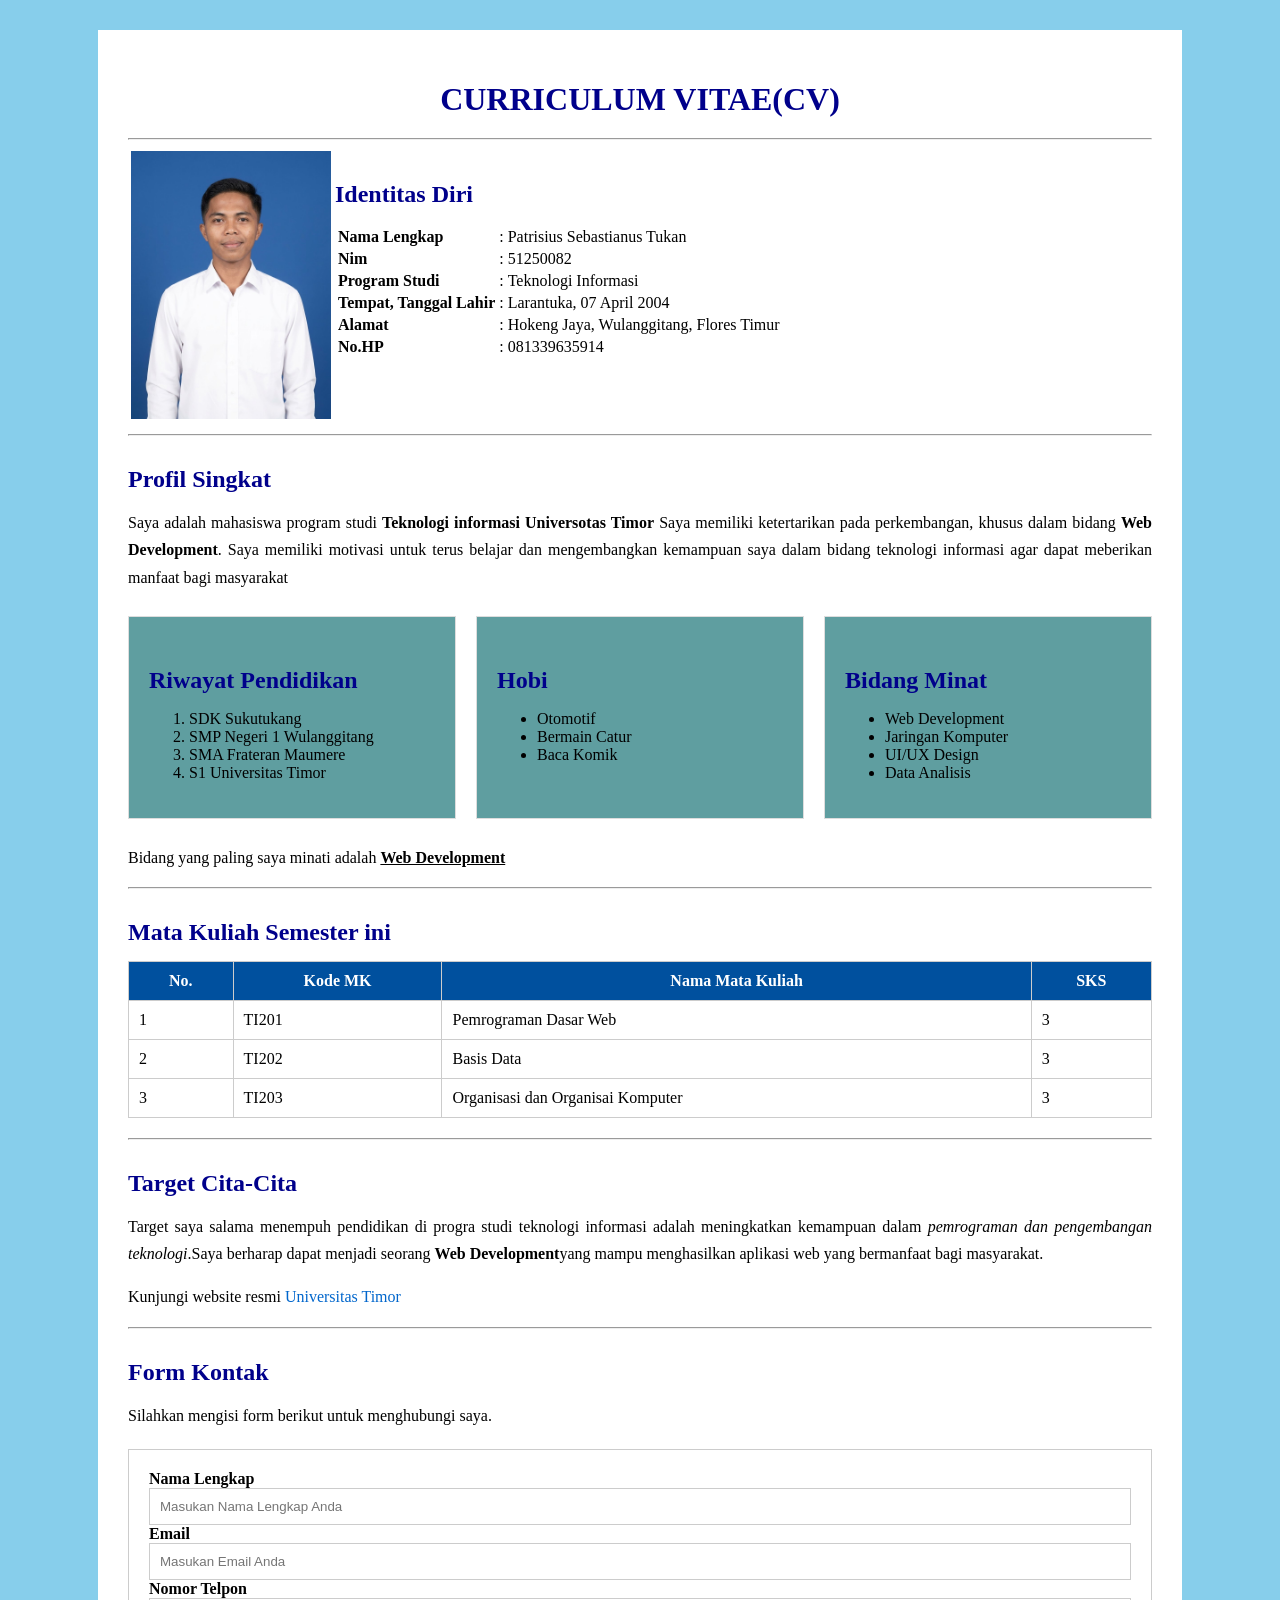
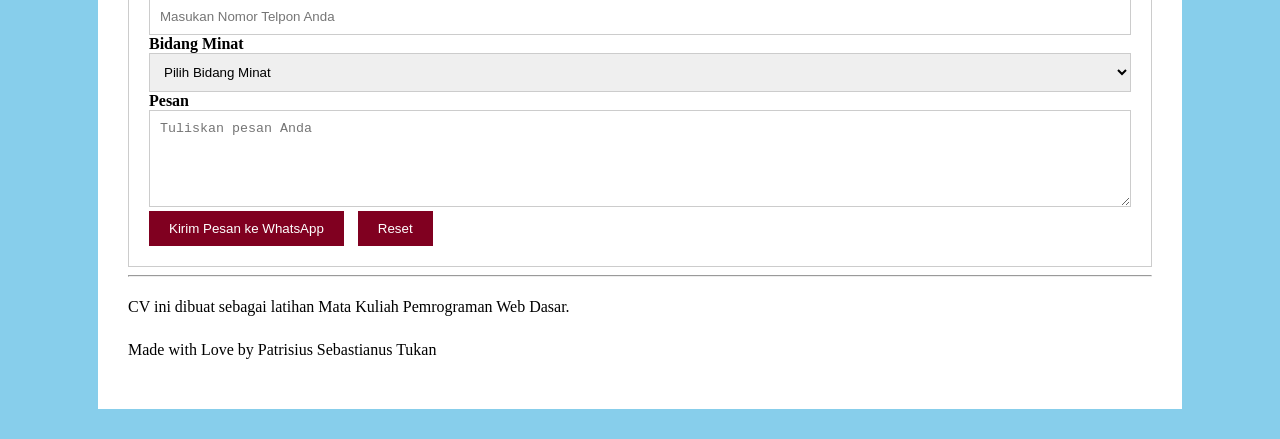
==== latihan2e/index.html @ c9f2b4ee "Rename latih2eja.html to index.html" ====
<!DOCTYPE html>
<html lang="en">
<head>
	<meta charset="UTF-8">
	<meta name="viewport" content="width=device-width, initial-scale=1.0">
	<title>Curriculum Vitae (CV)</title>
	<link rel="stylesheet" href="../style.css">
</head>
<body>
	<div class="container">

	<h1>CURRICULUM VITAE(CV)</h1><hr>
	<table class="Identitas">
		<tr>
			<!-- Kolom Foto -->
		<td class="Kolom-Foto"> 
			<img src="../image/profil.jpeg" alt="Foto Profil" width="200px">
		</td>
		<!-- Kolom Identitas -->
		<td style="vertical-align: top;">
			<h2>Identitas Diri</h2>
			<table>
				<tr></tr>
		<td><strong>Nama Lengkap</strong></td>
		<td>:</td>
		<td>Patrisius Sebastianus Tukan</td>
	</tr>
	<tr>
		<td><strong>Nim</strong></td>
		<td>:</td>
		<td>51250082</td>
	</tr>
	<tr>
		<td><strong>Program Studi</strong></td>
		<td>:</td>
		<td>Teknologi Informasi</td>
	</tr>
	<tr>
		<td><strong>Tempat, Tanggal Lahir</strong></td>
		<td>:</td>
		<td>Larantuka, 07 April 2004</td>
	</tr>
	<tr>
		<td><strong>Alamat</strong></td>
		<td>:</td>
		<td>Hokeng Jaya, Wulanggitang, Flores Timur</td>
	</tr>
	<tr>
		<td><strong>No.HP</strong></td>
		<td>:</td>
		<td>081339635914</td>
	</tr>
</table>
</td>
</tr>
</table>

<hr>
<h2>Profil Singkat</h2>
<p>Saya adalah mahasiswa program studi <strong> Teknologi informasi Universotas Timor</strong>
Saya memiliki ketertarikan pada perkembangan, khusus dalam bidang <strong>Web Development</strong>. Saya memiliki motivasi untuk terus belajar dan mengembangkan kemampuan saya dalam bidang teknologi informasi agar dapat meberikan manfaat bagi masyarakat</p>

<div class="grid-informasi">
	<!-- ==========RIWAYAT PENDIDIKAN========= -->
	<div class="card">
<h2>Riwayat Pendidikan</h2>
    <ol>
                <li>SDK Sukutukang</li>
                <li>SMP Negeri 1 Wulanggitang</li>
                <li>SMA Frateran Maumere</li>
                <li>S1 Universitas Timor</li>
    </ol>
    </div>
    <!-- ==========HOBI========= -->
   <div class="card">
<h2>Hobi</h2>
<ul>
 <li>Otomotif</li>
 <li>Bermain Catur</li>
 <li>Baca Komik</li>
</ul>
</div>
<!-- ===========BIDANG MINAT=========== -->
	<div class="card">
<h2>Bidang Minat</h2>
<ul>
	<li>Web Development</li>
	<li>Jaringan Komputer</li>
	<li>UI/UX Design</li>
	<li>Data Analisis</li>
</ul>
</div>
</div>
<p> Bidang yang paling saya minati adalah <strong><u>Web Development</u></strong>
</p>
<hr>
<h2>Mata Kuliah Semester ini</h2>
<table class ="tabel-matakuliah">
	<tr>
		<th>No.</th>
		<th>Kode MK</th>
		<th>Nama Mata Kuliah</th>
		<th>SKS</th>
	</tr>
	<tr>
		<td>1</td>
		<td>TI201</td>
		<td>Pemrograman Dasar Web</td>
		<td>3</td>
	</tr>
	<tr>
		<td>2</td>
		<td>TI202</td>
		<td>Basis Data</td>
		<td>3</td>
	</tr>
	<tr>
		<td>3</td>
		<td>TI203</td>
		<td>Organisasi dan Organisai Komputer</td>
		<td>3</td>
	</tr>
</table>
<hr>
<h2>Target Cita-Cita</h2>
<p>Target saya salama menempuh pendidikan di progra studi teknologi informasi adalah meningkatkan kemampuan dalam <em>pemrograman dan pengembangan teknologi</em>.Saya berharap dapat menjadi seorang <strong>Web Development</strong>yang mampu menghasilkan aplikasi web yang bermanfaat bagi masyarakat.
</p>
<p>Kunjungi website resmi <a href="https://unimor.ac.id" target="_blank">Universitas Timor </a>
</p>
<hr>
<h2><strong>Form Kontak</strong></h2>
<p>Silahkan mengisi form berikut untuk menghubungi saya.</p>
<form id="formkontak">
	<div>
		<label for="nama">Nama Lengkap</label>
		<input type="text" id="Nama" name="nama"
		placeholder="Masukan Nama Lengkap Anda">
	</div>
	<div>
		<label for="email">Email</label>
		<input type="text" id="Email" name="email"
		placeholder="Masukan Email Anda">
	</div>
	<div>
		<label for="nama">Nomor Telpon</label>
		<input type="number" id="No.hp" name="no.hp"
		placeholder="Masukan Nomor Telpon Anda">
	</div>
	<div>
		<label for="minat">Bidang Minat</label>
		
		<select name="minat" id="minat">
			<option value="">Pilih Bidang Minat</option>
			<option value="web">Web Development</option>
			<option value="uiux">UI/UX design</option>
			<option value="ai">Artificial Intelligent</option>
			<option value="data">Data Analisis</option>
		</select>
	</div>
	<div>
		<label for="pesan">Pesan</label>
		<textarea name="pesan" id="pesan" rows="5" placeholder="Tuliskan pesan Anda"></textarea>
	</div>
	<button type="submit">Kirim Pesan ke WhatsApp</button>
	<button type="reset">Reset</button>
</form>
<hr>
<p>CV ini dibuat sebagai latihan Mata Kuliah Pemrograman Web Dasar.</p>
<p>Made with Love by Patrisius Sebastianus Tukan</p>

	</div>
 <script src="../formkontak.js"></script>
</body>

</html>
---- style.css ----
body {
	background-color: skyblue;
	font-family: Times New Roman;
	color: 000000;
	margin: 0;
	padding: 0;
}


.container{
	width: 80%;
	margin: 30px auto;
	padding: 30px;
	background-color: white;
}
	

h1{
	color: darkblue;
	text-align: center;
	margin-bottom: 20px;
}

h2{
	color: darkblue;
	margin-top: 30px;
	margin-bottom: 15px;	
}

p {
	font-size: 16px;
	line-height: 1.7;
	text-align: justify;

}

.identitas{
	width: 100px;
}

.kolom-foto{
	vertical-align: top;
	padding-right: 30px;
	
}
.kolom-identitas{
	vertical-align: padding-right;
}
.foto-profil{
	width: 142px;
	border: 3px solid #00509e;
	padding: 5px;

}
.data-identitas td{
	padding: 5px;

}

ul,
ol{
	list-style: 1.8;
}
.tabel-matakuliah{
	width: 100%;
	border-collapse: collapse;
	margin-top: 15px;
	margin-bottom: 20px;

}

.tabel-matakuliah th{
	background-color: #00509e;
	color: white;
	padding: 10px;
	border: 1px solid #cccccc;

}

.tabel-matakuliah td{
	padding: 10px;
	border: 1px solid #cccccc;
}
a{
	color: #0066cc;
	text-decoration: none;
}
a:hover{
	color: red;
	text-decoration: underline;
}
form{
	background-attachment: #f1f5f9;
	padding: 20px;
	margin-top: 20px;
	border: 1px solid #cccccc;

}
form-group{
	margin-bottom: 15px;
}
label{
	display: black;
	font-weight: bold;
	margin-bottom: 5px;

}
input,
select,
textarea{
	width: 100%;
	padding: 10px;
	border: 1px solid #cccccc;
	box-sizing: border-box;
}
textarea{
	resize: vertical;

}
button{
	background-color: #800020;
	color: white;
	padding: 10px 20px;
	border: none;
	margin-right: 10px;
	cursor: pointer;

}
button:hover {
	background-color: #800020;
}
.footer{
	text-align: center;
	color: #666666;
	margin-top: 30px;
}

.grid-informasi{
    display: grid;
    grid-template-columns: repeat(3, 1fr);
    gap: 20px;
    margin-top: 25px;
    margin-bottom: 25px;

}
.card {
    background-color: cadetblue;
    padding: 20px;
    border: 1px solid #dddddd;
}
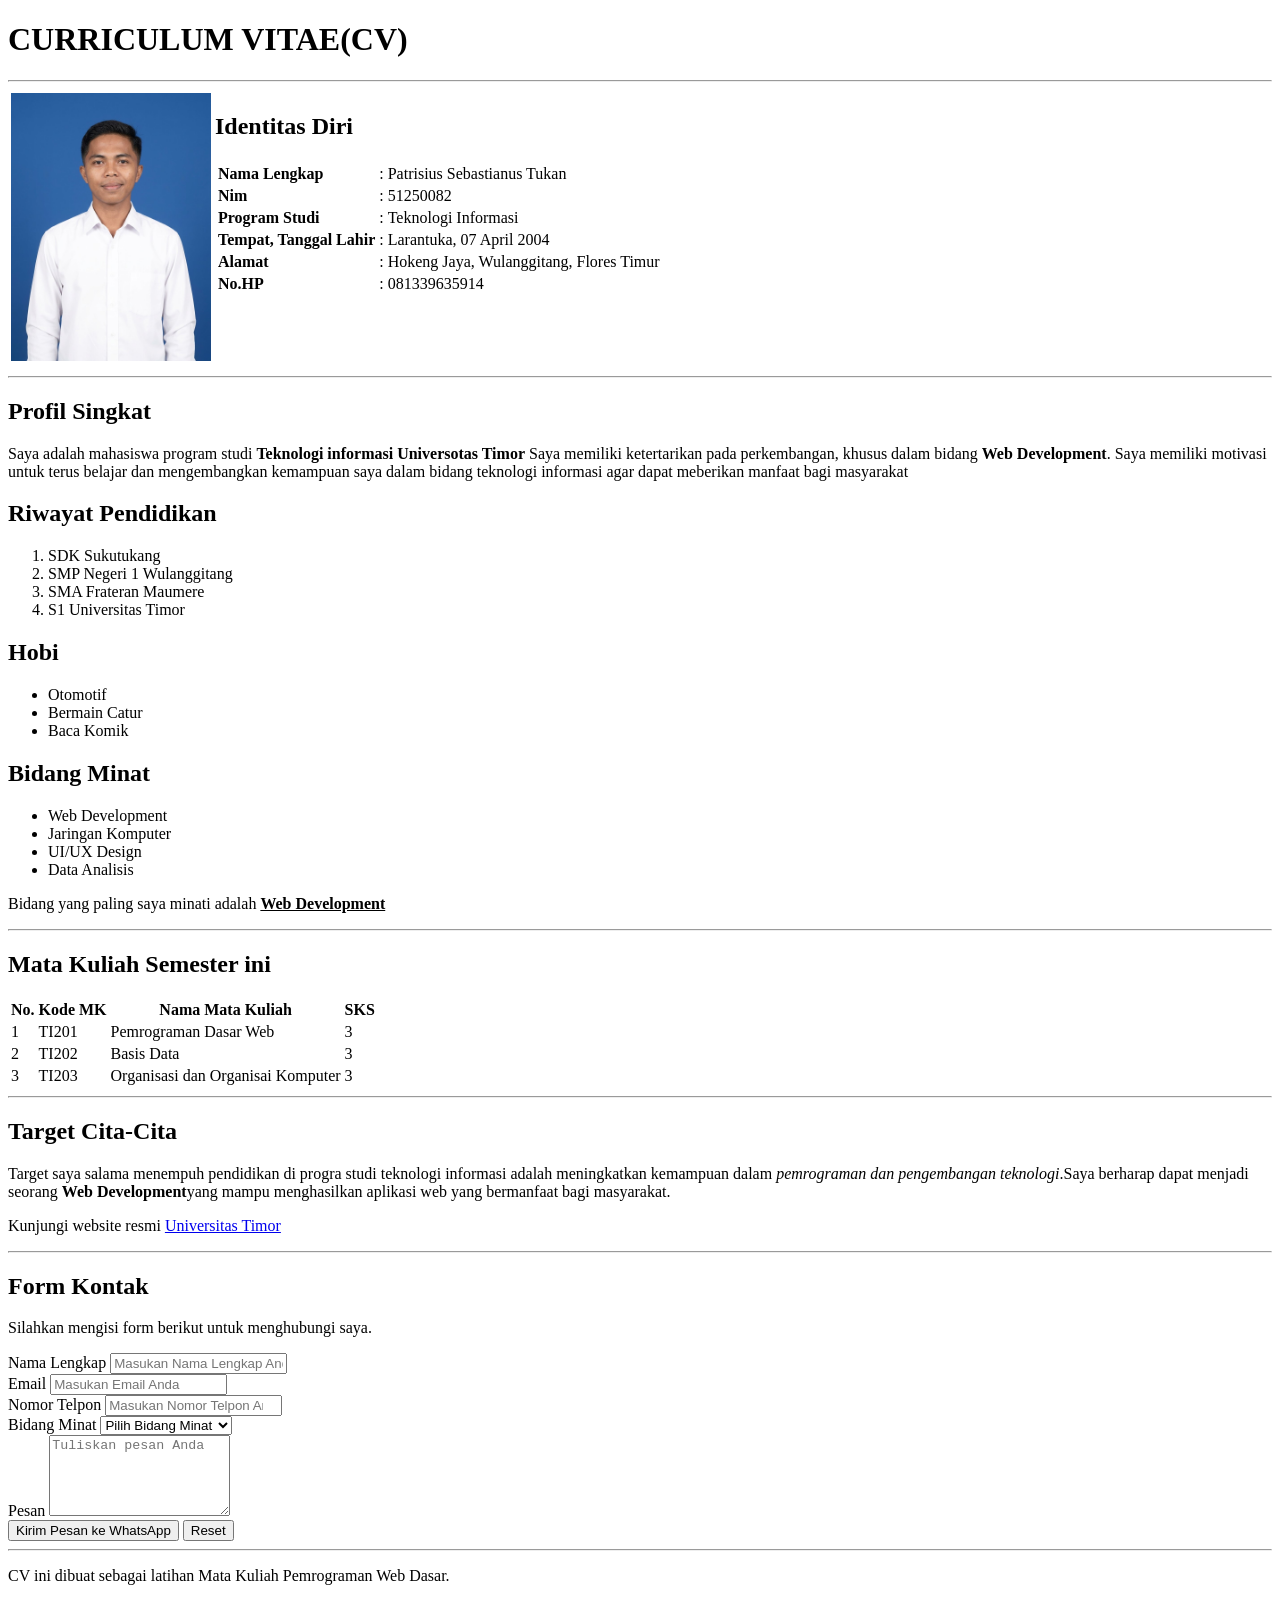
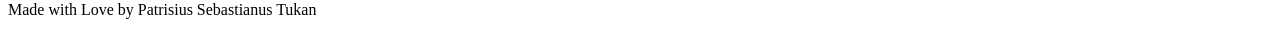
==== commit 2c1a24e4: "Update index.html" ====
--- a/latihan2e/index.html
+++ b/latihan2e/index.html
@@ -4,7 +4,7 @@
 	<meta charset="UTF-8">
 	<meta name="viewport" content="width=device-width, initial-scale=1.0">
 	<title>Curriculum Vitae (CV)</title>
-	<link rel="stylesheet" href="../style.css">
+	<link rel="stylesheet" href="style.css">
 </head>
 <body>
 	<div class="container">
